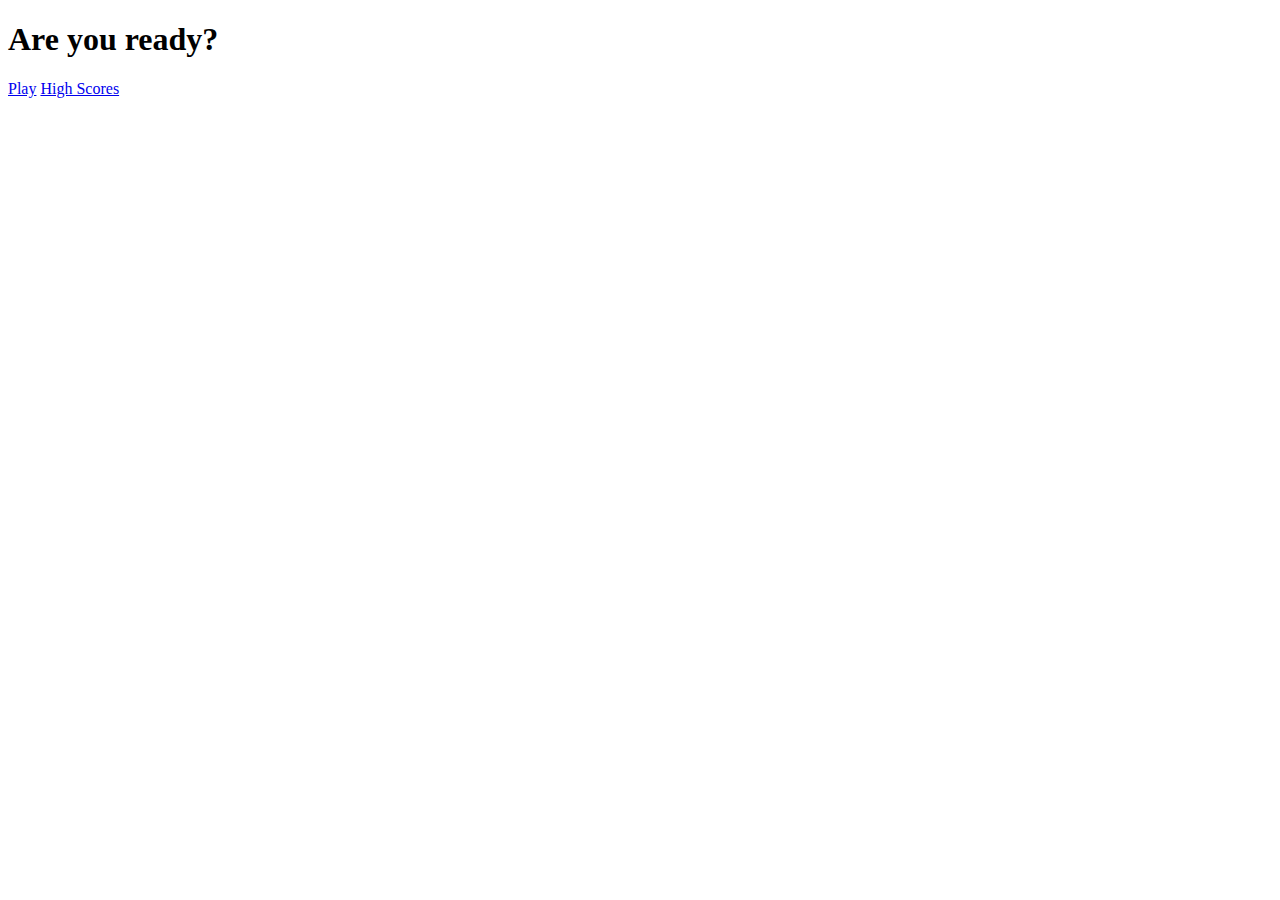
==== index.html @ 7ff2bd37 "create basic folder/file structure. create game home interface" ====
<!DOCTYPE html>
<html lang="en">
<head>
    <meta charset="UTF-8">
    <meta http-equiv="X-UA-Compatible" content="IE=edge">
    <meta name="viewport" content="width=device-width, initial-scale=1.0">

    <meta name="keywords" content="quiz, html quiz, css quiz, web quiz, web development, portfolio project, code institute portfolio project ">
    <meta name="description" content="quiz game to test the knowlwdge of HTML and CSS">

    <link rel="stylesheet" href="assets/css/style.css">
    <title>Document</title>
</head>
<body>
    <div class="container">
        <!--Header-->
        <header id="home" class="flex-column flex-center">
            <h1>Are you ready?</h1>
        </header>

        <!--Navigation buttons-->
        <nav id="home" class="flex-column flex-center">
            <a href="game.html" class="btn">Play</a>
            <a href="high-scores.html" id="highscore-btn" class="btn">High Scores</a>
        </nav>
    </div>
</body>
</html>
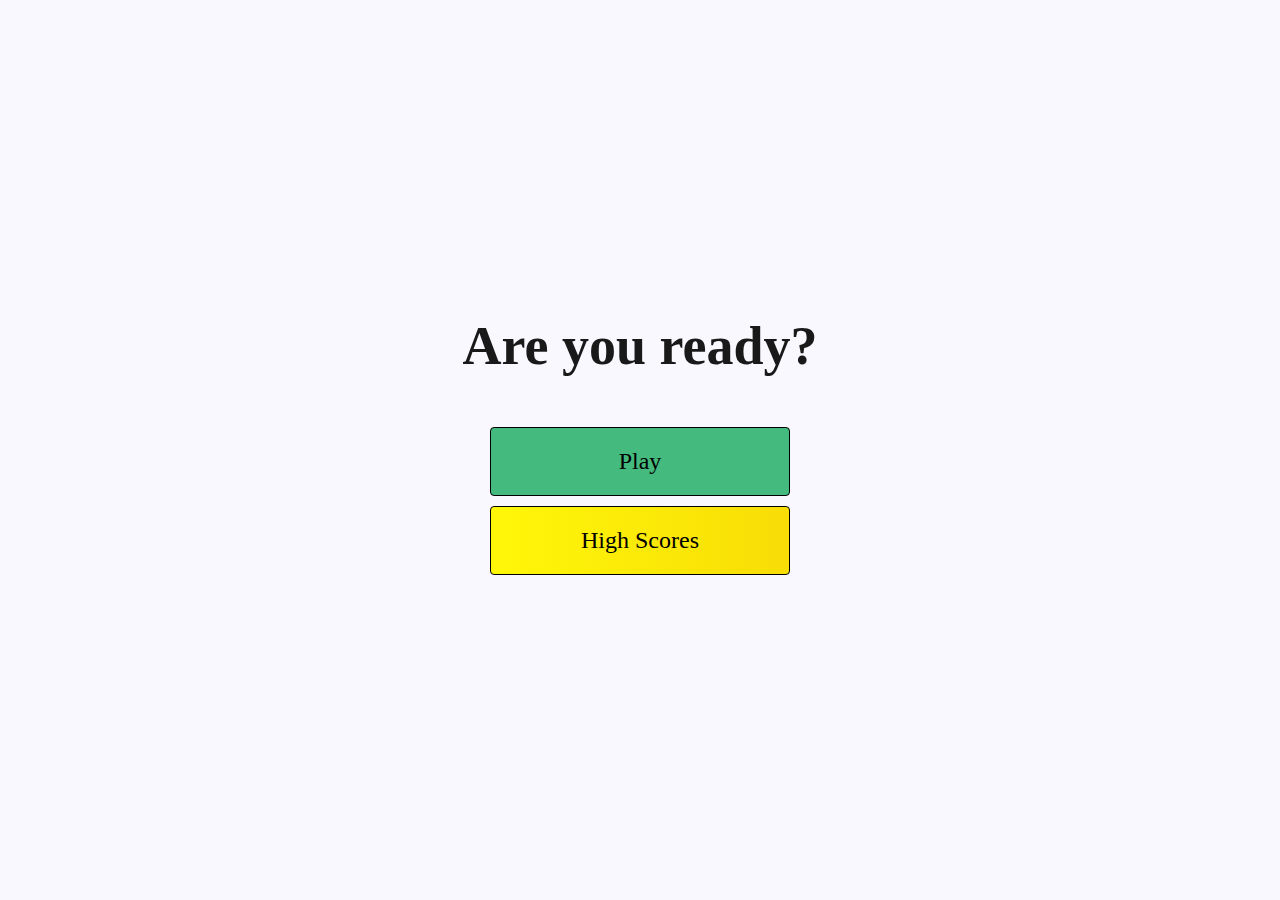
==== commit a35f42ab: "add style to home page" ====
--- a/index.html
+++ b/index.html
@@ -13,16 +13,18 @@
 </head>
 <body>
     <div class="container">
-        <!--Header-->
-        <header id="home" class="flex-column flex-center">
-            <h1>Are you ready?</h1>
-        </header>
+        <div>
+            <!--Header-->
+            <header id="home" class="flex-column flex-center">
+                <h1>Are you ready?</h1>
+            </header>
 
-        <!--Navigation buttons-->
-        <nav id="home" class="flex-column flex-center">
-            <a href="game.html" class="btn">Play</a>
-            <a href="high-scores.html" id="highscore-btn" class="btn">High Scores</a>
-        </nav>
+            <!--Navigation buttons-->
+            <nav id="home" class="flex-column flex-center">
+                <a href="game.html" class="btn">Play</a>
+                <a href="high-scores.html" id="highscore-btn" class="btn">High Scores</a>
+            </nav>
+        </div>
     </div>
 </body>
 </html>--- a/assets/css/style.css
+++ b/assets/css/style.css
@@ -0,0 +1,75 @@
+/*Initialize the default setting*/
+
+* {
+    box-sizing: border-box;
+    margin: 0;
+    padding: 0;
+    font-size: 62.5%;
+    font-family: 'Nova Square', cursive;
+}
+
+h1 {
+    font-size: 5.4rem;
+    margin-bottom: 5rem;
+    text-align: center;
+}
+
+/*Main container style*/
+.container {
+    width: 100vw;
+    height: 100vh;
+    display: flex;
+    justify-content: center;
+    align-items: center;
+    max-width: 80 rem;
+    margin: 0 auto;
+    padding: 2rem;
+    background-color: #FAF8FF;
+    color: #191919;
+
+}
+
+/*Flex box*/
+.flex-column {
+    display: flex;
+    flex-direction: column;
+}
+
+.flex-center {
+    justify-content: center;
+    align-items: center;
+}
+
+
+/*Button styling*/
+.btn {
+
+    font-size: 2.4rem;
+    padding: 2rem;
+    width: 30rem;
+    text-align: center;
+    margin-bottom: 1rem;
+    text-decoration: none;
+    color: #000;
+    background: #44BA7E;
+    border-radius: 4px;
+    border: 1px solid #000;
+}
+
+/*box shadow and transition syntax adapted from youtube video"How to Make a Quiz using HTML, CSS and JavaScript" [https://www.youtube.com/watch?v=f4fB9Xg2JEY&t=277s]*/
+.btn:hover {
+    cursor: pointer;
+    box-shadow: 0 0.4rem 1.4rem 0 rgb(299, 299, 299);
+    transition: transform 150ms;
+    transform: scale(1.03);
+}
+
+
+#highscore-btn {
+    background: linear-gradient(90deg, rgb(255, 247, 9) 0%, rgb(248, 221, 6) 100%);
+}
+
+
+#highscore-btn:hover {
+    box-shadow: 0 0.4rem 1.4rem 0 rgb(255, 255, 0, 0.5);
+}